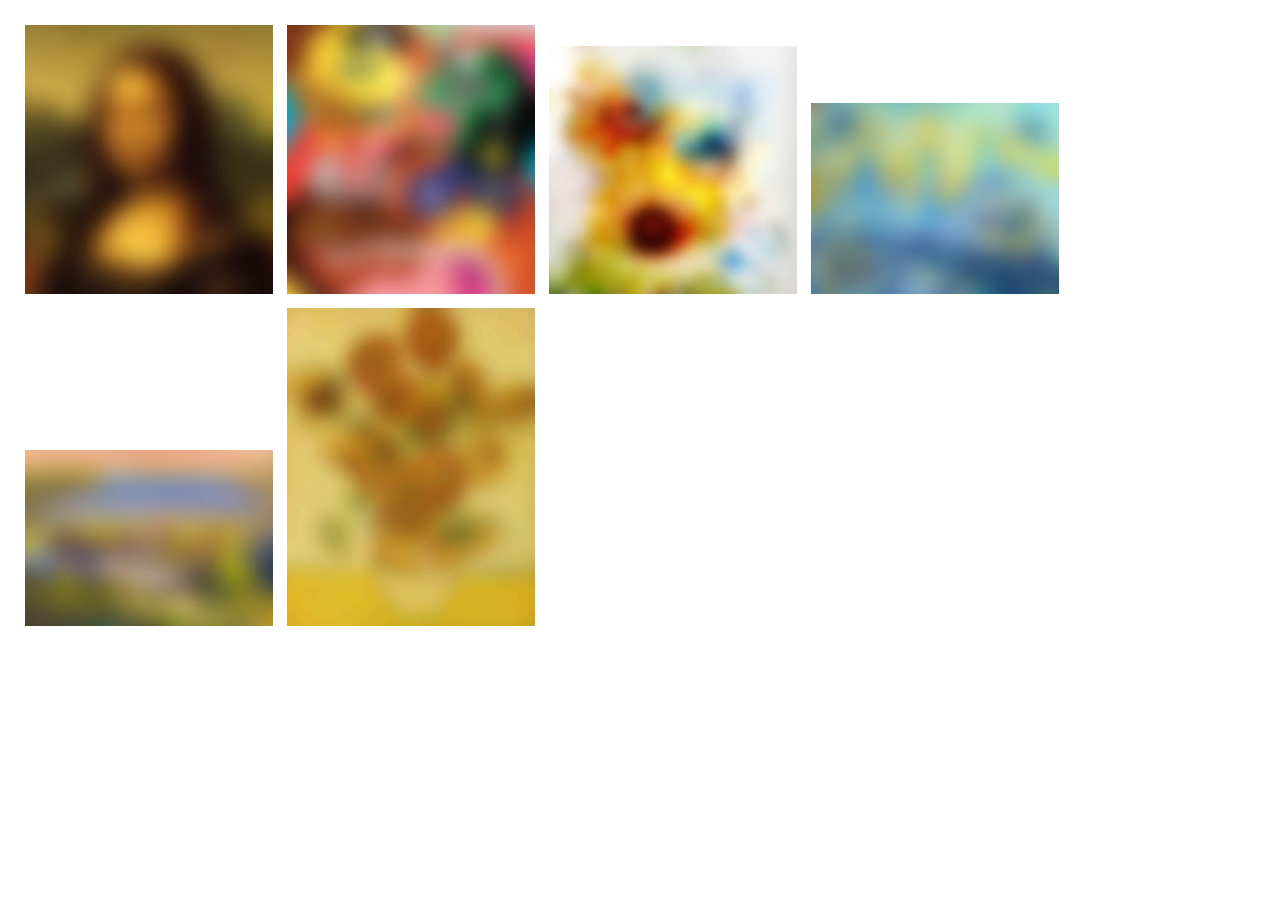
==== checkImage.html @ 43c6a17e "Event tasks" ====
<!DOCTYPE html>
<html lang="pl-PL">
<head>
    <meta charset="UTF-8">
    <title>Zgadnij co to za obraz</title>
    <style> body { margin: 20px;} img {cursor: pointer; margin: 5px; width:20%; height: 10%;} </style>
    <script>

    window.onload = init;
    function init() {
      var images = document.getElementsByTagName("img");
      for (var i = 0; i < images.length; i++) {
          images[i].onclick = showAnswer;
      }
    }

    function showAnswer() {
      var id = this.id;
      this.src = "img/" + id + ".jpg";
    }

     </script>

</head>
<body>
  <img id="zero" src="img/zeroblur.jpg">
  <img id="one" src="img/oneblur.jpg">
  <img id="two" src="img/twoblur.jpg">
  <img id="three" src="img/threeblur.jpg">
  <img id="four" src="img/fourblur.jpg">
  <img id="five" src="img/fiveblur.jpg">

</body>
</html>
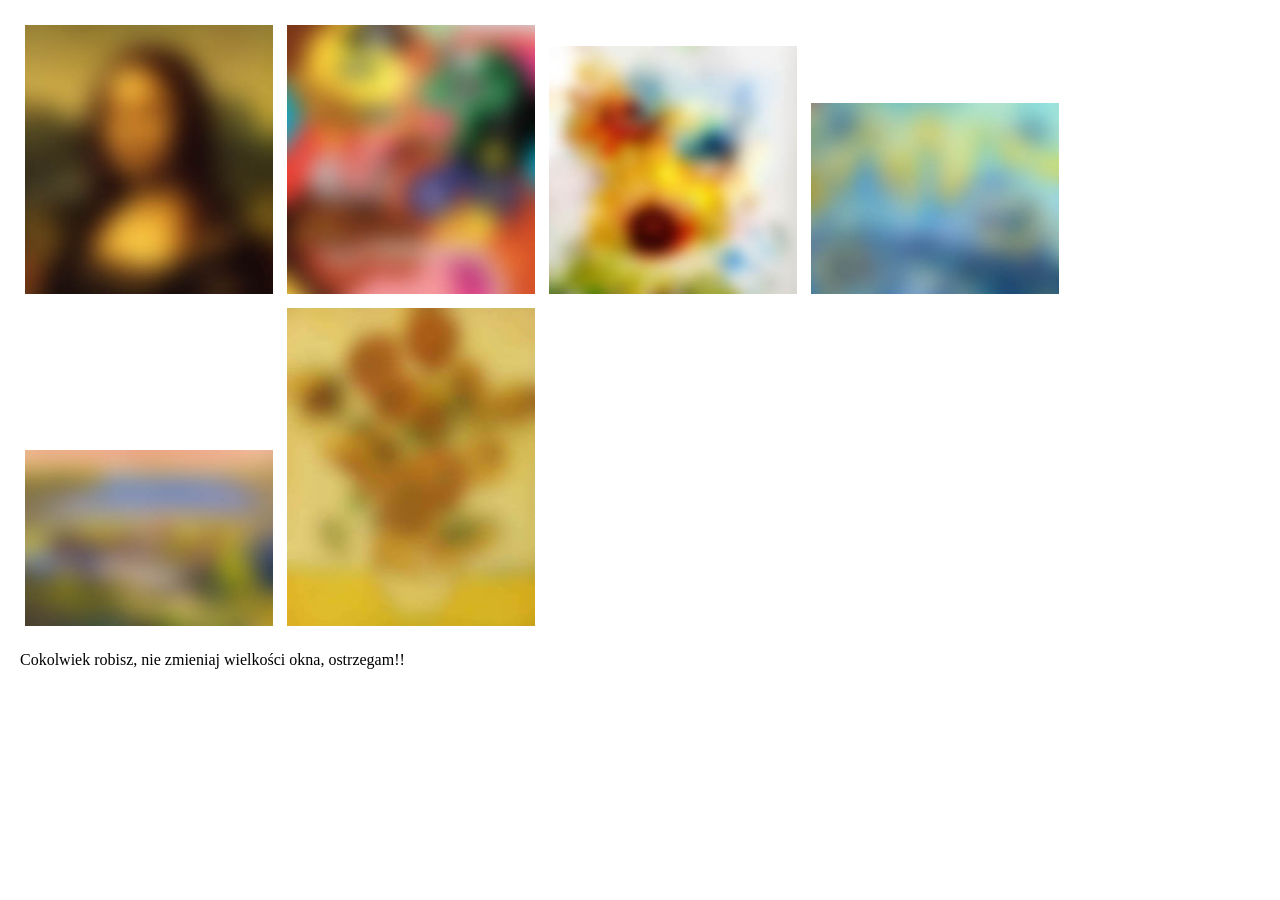
==== commit c857b662: "Images task" ====
--- a/checkImage.html
+++ b/checkImage.html
@@ -7,17 +7,69 @@
     <script>
 
     window.onload = init;
+    window.onresize = resize;
+
+    function resize() {
+      var element = document.getElementById("display");
+      var element2 = document.getElementsByTagName("img");
+      for (var i=0; i<element2.length; i++) {
+        element2[i].style.display = "none";
+      }
+      // console.log(element2);
+      element.innerHTML = element.innerHTML + " To łaskocze! ";
+      // element2.style. = "none";
+      // console.log(element2);
+    }
+
     function init() {
+      console.log(newFunkTest);
       var images = document.getElementsByTagName("img");
       for (var i = 0; i < images.length; i++) {
-          images[i].onclick = showAnswer;
+          images[i].onmouseover = showAnswer;
+          images[i].onmouseout = reblur;
       }
     }
 
-    function showAnswer() {
-      var id = this.id;
-      this.src = "img/" + id + ".jpg";
+    function showAnswer(eventObj) {
+      var imageTarget = eventObj.target;
+      var imageType = eventObj.type;
+      var imageTimeStamp = eventObj.timeStamp;
+      // var imageKeyCode = eventObj.keyCode;
+      var imageClientX = eventObj.clientX;
+      var imageClientY = eventObj.clientY;
+      var imageTouches = eventObj.touches;
+      console.log(imageTarget);
+      console.log(imageType);
+      console.log(imageTimeStamp);
+      // console.log(imageKeyCode);
+      console.log(imageClientX);
+      console.log(imageClientY);
+
+      var name = imageTarget.id;
+      name = "img/" + name + ".jpg";
+      imageTarget.src = name;
+
+      // setTimeout(reblur, 2000, imageTarget);
     }
+
+    function reblur(eventObj) {
+      var imageTarget = eventObj.target;
+      var name = imageTarget.id;
+      imageTarget.src = "img/" + name + "blur.jpg";
+      // imageTarget.src = name;
+
+      // console.log(name);
+    }
+
+    var newFunk = function(x, y, z) {
+      var sum = x + y;
+      var count = sum * z;
+      return count
+    }
+
+    var newFunkTest = newFunk(5, 10, 5);
+    // console.log(newFunkTest);
+
 
      </script>
 
@@ -30,5 +82,8 @@
   <img id="four" src="img/fourblur.jpg">
   <img id="five" src="img/fiveblur.jpg">
 
+<p id="display">Cokolwiek robisz, nie zmieniaj wielkości okna, ostrzegam!!</p>
+
+
 </body>
 </html>
